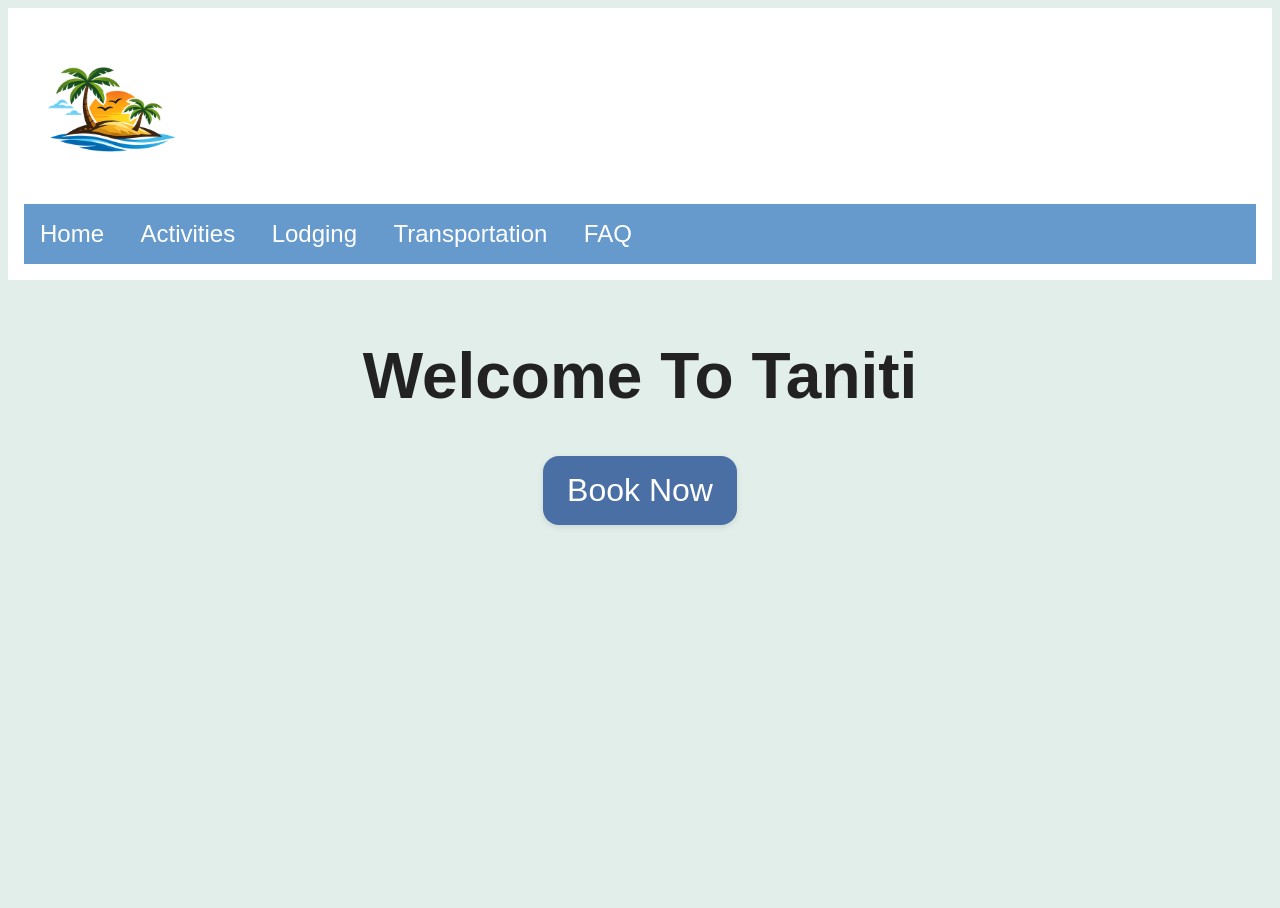
==== activities.html @ 385e7fcf "added new pages and navigation links to all pages" ====
<!DOCTYPE html>
<html lang="en">
<head>
    <meta charset="UTF-8">
    <meta name="viewport" content="width=device-width, initial-scale=1.0">
    <link rel="stylesheet" href="styles.css">
    <title>Welcome to Taniti</title>
</head>
<body>
    <header>
        <div class="image-container">
            <img src="./images/island.png" alt="">
        </div>
        <nav>
            <div>
            <a class="currentLink" href="index.html">Home</a>
            <a href="activities.html">Activities</a>
            <a href="lodging.html">Lodging</a>
            <a href="transportation.html">Transportation</a>
            <a href="faq.html">FAQ</a>
            </div>
        </nav>
    </header>
    <div class="hero-container">
        <img src="./images/beach.png" alt="">
    </div>
    <h1 class="tagline">Welcome To Taniti</h1>
    <div class="cta-container">
        <button>Book Now</button>
    </div>
</body>
</html>
---- styles.css ----
* {
    font-family: Helvetica, sans-serif;
    box-sizing: border-box;
}
html {
    scroll-behavior: smooth;
    height: 100%;
}
body {
    height: 100%;
    background-color: #e1eeea;
}

header {
    background: white;
    color: #333;
    padding: 1rem;
}

header nav {
    display:flex;
    background-color: #6699CC;
    padding: 1rem 0;
}
  
header nav a {
    color: white;
    text-decoration: none;
    margin: 0rem;
    padding: 1rem 1rem 1rem 1rem;
    font-size: 1.5rem;
}

header nav a:hover {
    color: white;
    background-color:#676767;
}

.logo {
    display: flex;
    align-items: center;
}

.logo p {
    font-size: 2.5rem;
}

.image-container {
margin-bottom: 0rem;
padding: 0rem;
max-width: 180px;
}

.image-container img {
width: 100%;
display: block;
}

.hero-container {
width: 100%;
display: flex;
justify-content: center;
align-items: center;
margin-top: 1rem;
}

.hero-container img {
max-width: 75rem;
height: auto
}

.tagline {
    display: flex;
    justify-content: center;
    font-size: 4rem;
    color: #222222;
}

.cta-container {
    display: flex;
    justify-content: center;
}

.cta-container button {
    font-size: 2rem;
    background-color: #4a6fa5;
    color: white;
    border: none;
    outline: none;
    padding: 1rem 1.5rem;
    border-radius: 1rem;
    box-shadow: 0 2px 6px rgba(0,0,0,0.1);
    cursor: pointer;
}
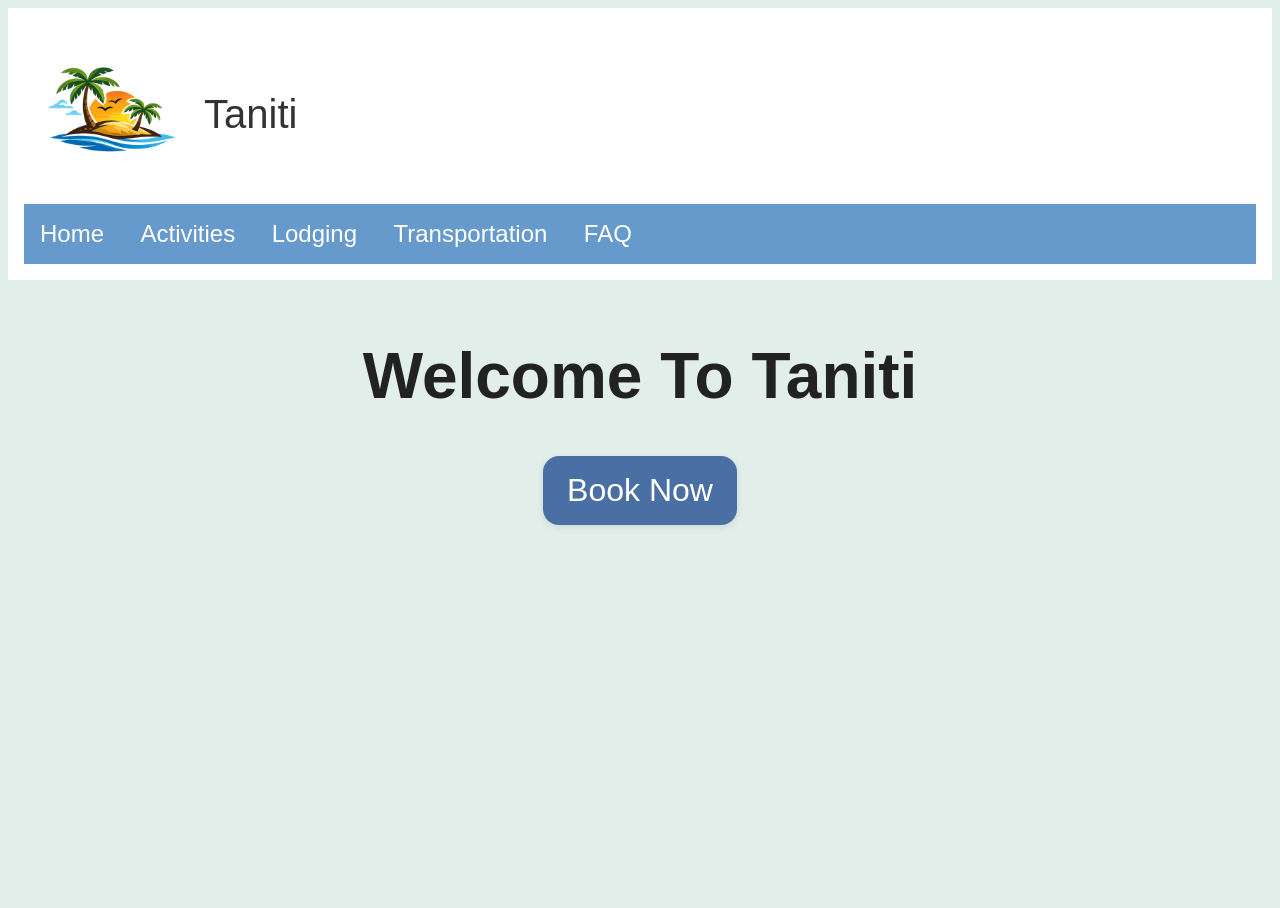
==== commit 332b2634: "fixed header on all pages to now have Taniti next to logo" ====
--- a/activities.html
+++ b/activities.html
@@ -8,8 +8,11 @@
 </head>
 <body>
     <header>
-        <div class="image-container">
-            <img src="./images/island.png" alt="">
+        <div class="logo">
+            <div class="image-container">
+                <img src="./images/island.png" alt="">
+            </div>
+            <p>Taniti</p>
         </div>
         <nav>
             <div>
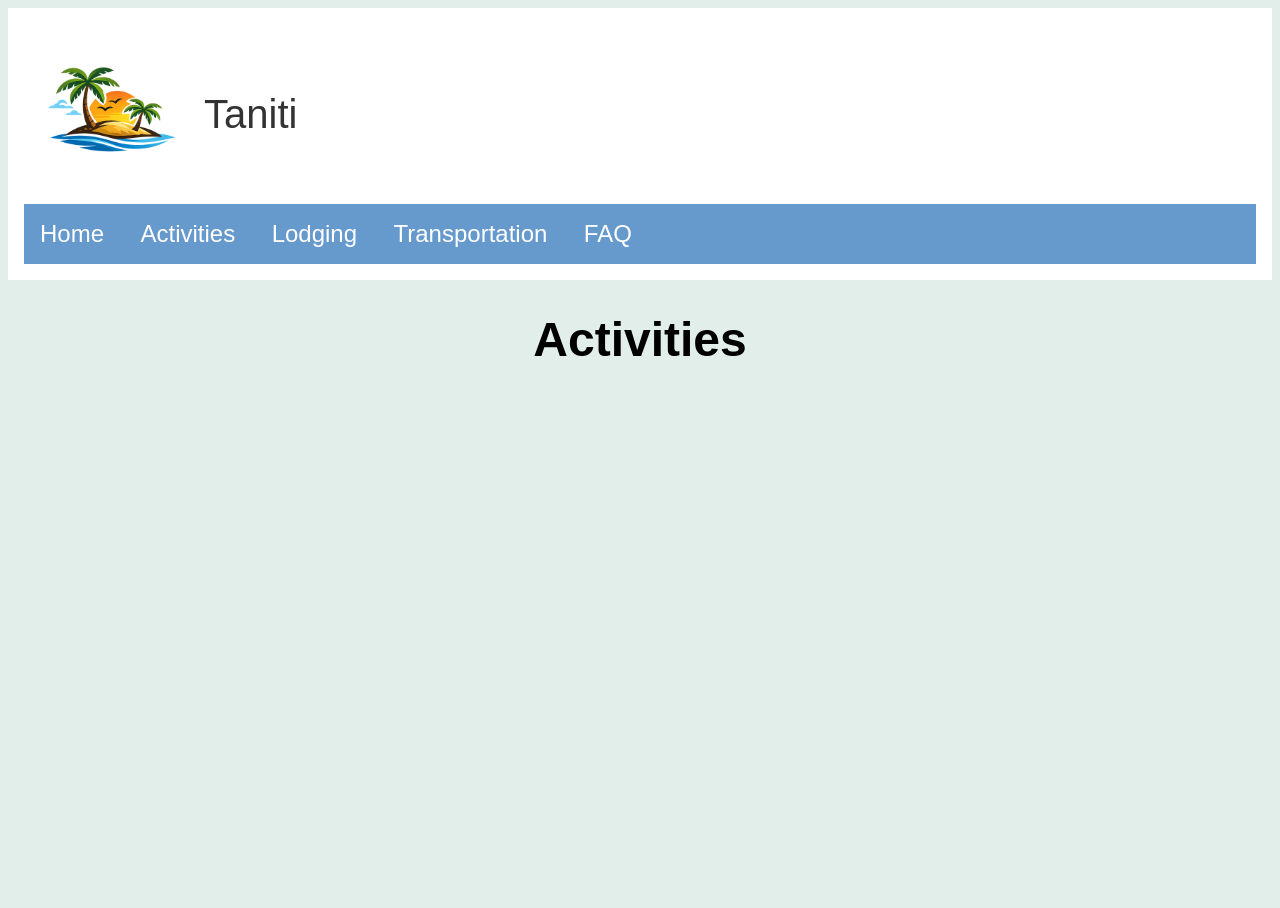
==== commit 64fb16ef: "updated headings on activities, lodging, and transportation pages" ====
--- a/activities.html
+++ b/activities.html
@@ -24,12 +24,6 @@
             </div>
         </nav>
     </header>
-    <div class="hero-container">
-        <img src="./images/beach.png" alt="">
-    </div>
-    <h1 class="tagline">Welcome To Taniti</h1>
-    <div class="cta-container">
-        <button>Book Now</button>
-    </div>
+    <h1 class="heading1">Activities</h1>
 </body>
 </html>
--- a/styles.css
+++ b/styles.css
@@ -91,4 +91,22 @@
     border-radius: 1rem;
     box-shadow: 0 2px 6px rgba(0,0,0,0.1);
     cursor: pointer;
+}
+
+.heading1 {
+    display: flex;
+    justify-content: center;
+    font-size: 3rem;
+}
+
+.faq-container {
+    margin: 3rem 0rem 3rem 5rem;
+}
+
+.question {
+    font-size: 1.75rem;
+}
+
+.answer {
+    font-size: 1.5rem;
 }
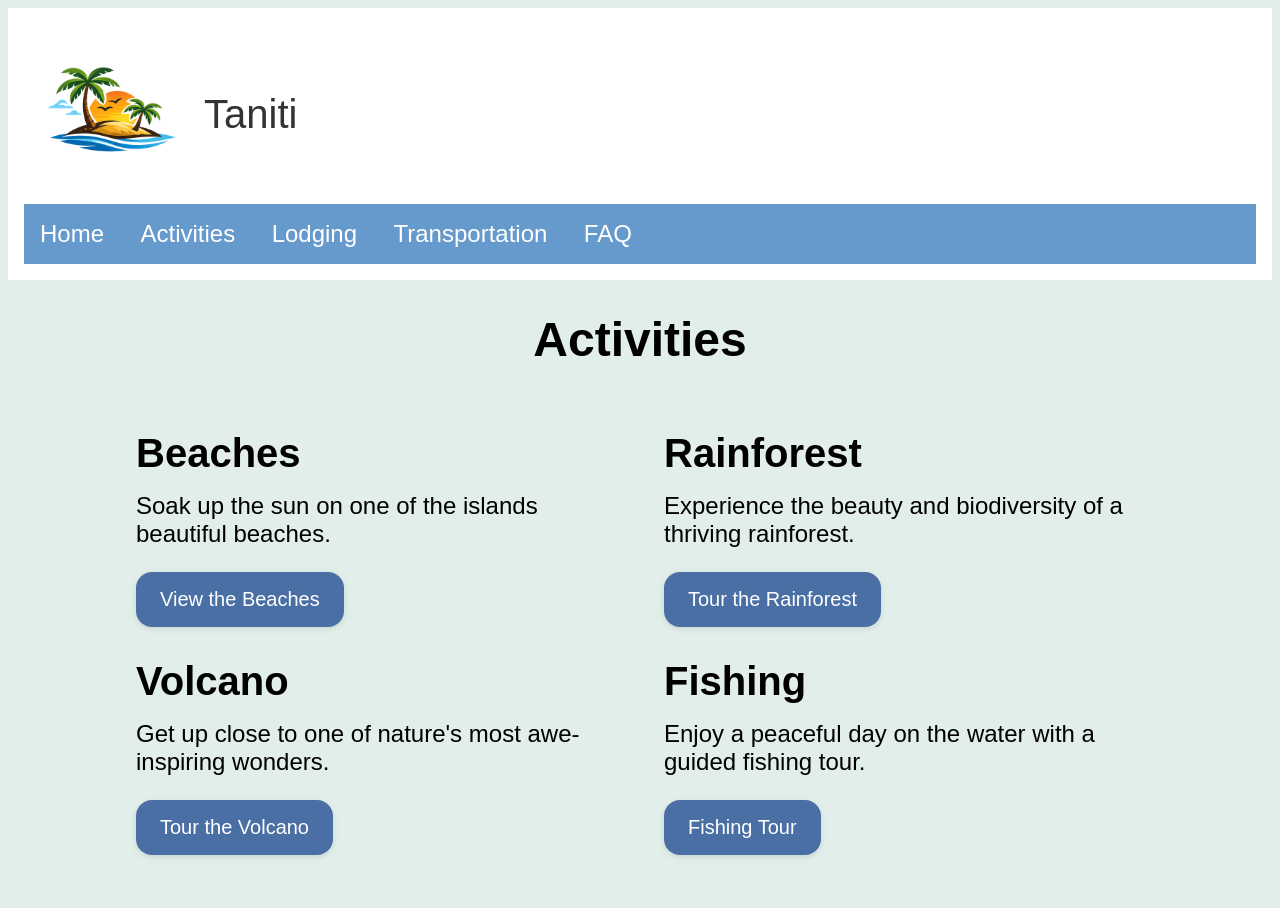
==== commit 48e4feae: "content added for activities page" ====
--- a/activities.html
+++ b/activities.html
@@ -25,5 +25,29 @@
         </nav>
     </header>
     <h1 class="heading1">Activities</h1>
+    <section class="section-container2">
+        <div class="section-container">
+            <h2>Beaches</h2>
+            <p>Soak up the sun on one of the islands beautiful beaches.</p>
+            <button>View the Beaches</button>
+        </div>
+        <div class="section-container">
+            <h2>Rainforest</h2>
+            <p>Experience the beauty and biodiversity of a thriving rainforest.</p>
+            <button>Tour the Rainforest</button>
+        </div>
+    </section>
+    <section class="section-container2">
+        <div class="section-container">
+            <h2>Volcano</h2>
+            <p>Get up close to one of nature's most awe-inspiring wonders.</p>
+            <button>Tour the Volcano</button>
+        </div>
+        <div class="section-container">
+            <h2>Fishing</h2>
+            <p>Enjoy a peaceful day on the water with a guided fishing tour.</p>
+            <button>Fishing Tour</button>
+        </div>
+    </section>
 </body>
 </html>
--- a/styles.css
+++ b/styles.css
@@ -109,4 +109,43 @@
 
 .answer {
     font-size: 1.5rem;
+}
+
+.section-container {
+    display: flex;
+    width: 30rem;
+    /* justify-content: center; */
+    /* align-items: center; */
+    flex-direction: column;
+}
+
+.section-container h2 {
+    margin: 2rem 0 1rem 0rem;
+    font-size: 2.5rem;
+}
+
+.section-container p {
+    margin: 0rem 0 1.5rem 0rem;
+    font-size: 1.5rem;
+
+}
+
+.section-container button {
+    width: fit-content;
+    font-size: 1.25rem;
+    background-color: #4a6fa5;
+    color: white;
+    border: none;
+    outline: none;
+    padding: 1rem 1.5rem;
+    border-radius: 1rem;
+    box-shadow: 0 2px 6px rgba(0,0,0,0.1);
+    cursor: pointer;
+}
+
+.section-container2 {
+    display: flex;
+    justify-content: center;
+    margin: 0 0 0 0rem;
+    gap: 3rem;
 }
